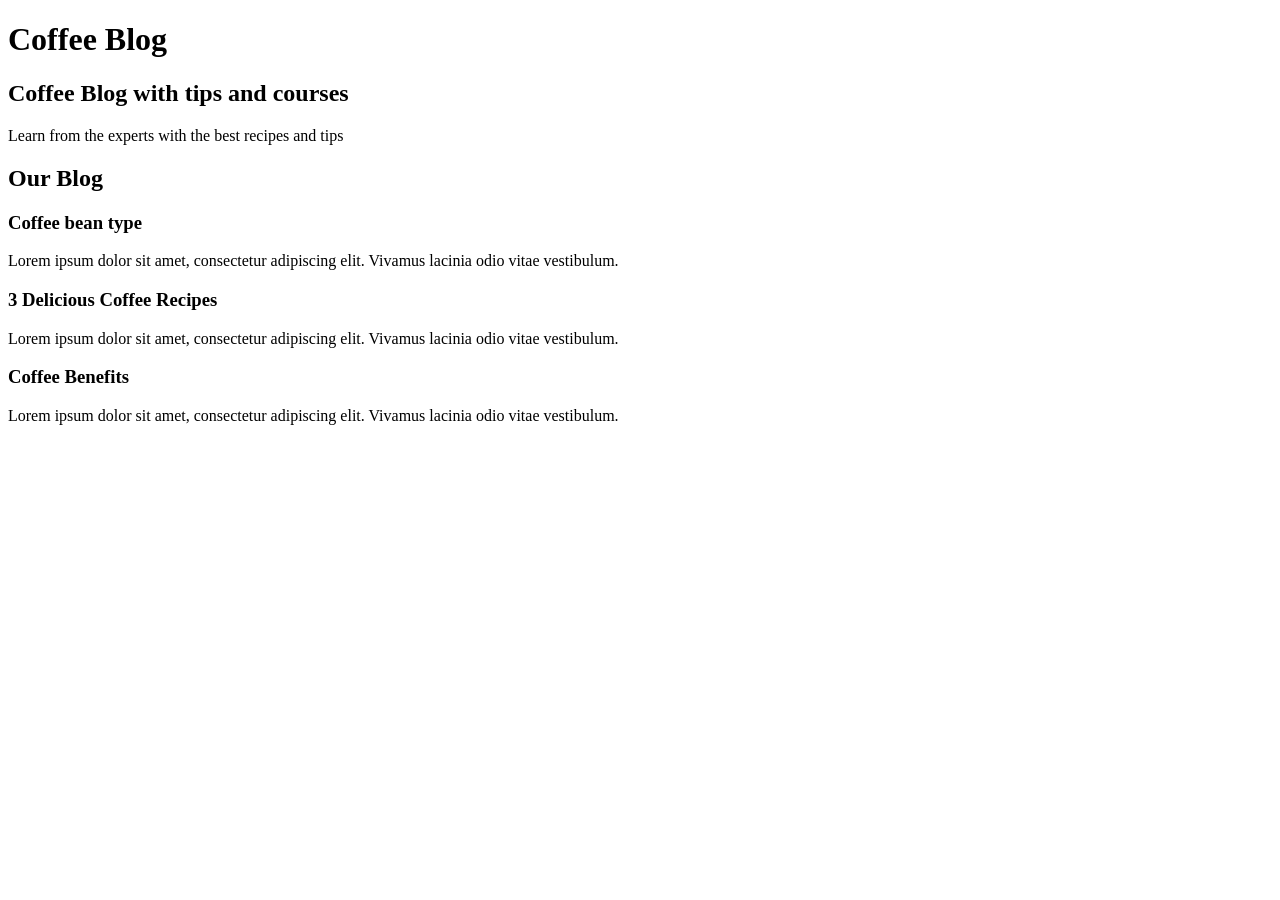
==== CoffeeBlog/index.html @ 6f990809 "Add files via upload" ====
<!DOCTYPE html>
<html lang="en">
<head>
    <meta charset="UTF-8">
    <meta name="viewport" content="width=device-width, initial-scale=1.0">
    <title>Document</title>
</head>
<body>
      <header>
          <h1>Coffee Blog</h1>
          <h2>Coffee Blog with tips and courses</h2>
          <p>Learn from the experts with the best recipes and tips</p>
      </header>
      <main> 
        <h2>Our Blog</h2>

        <div>
            <h3>Coffee bean type</h3>
            <p>Lorem ipsum dolor sit amet, consectetur adipiscing elit. Vivamus lacinia odio vitae vestibulum. </p> 
        </div>
        <div>
            <h3>3 Delicious Coffee Recipes</H3>
                
                <p>Lorem ipsum dolor sit amet, consectetur adipiscing elit. Vivamus lacinia odio vitae vestibulum. </p> 
        </div>
        <div>
            <h3>Coffee Benefits</h3>
            <p>Lorem ipsum dolor sit amet, consectetur adipiscing elit. Vivamus lacinia odio vitae vestibulum. </p>
        </div>
        
        
      </main>
</body>
</html>
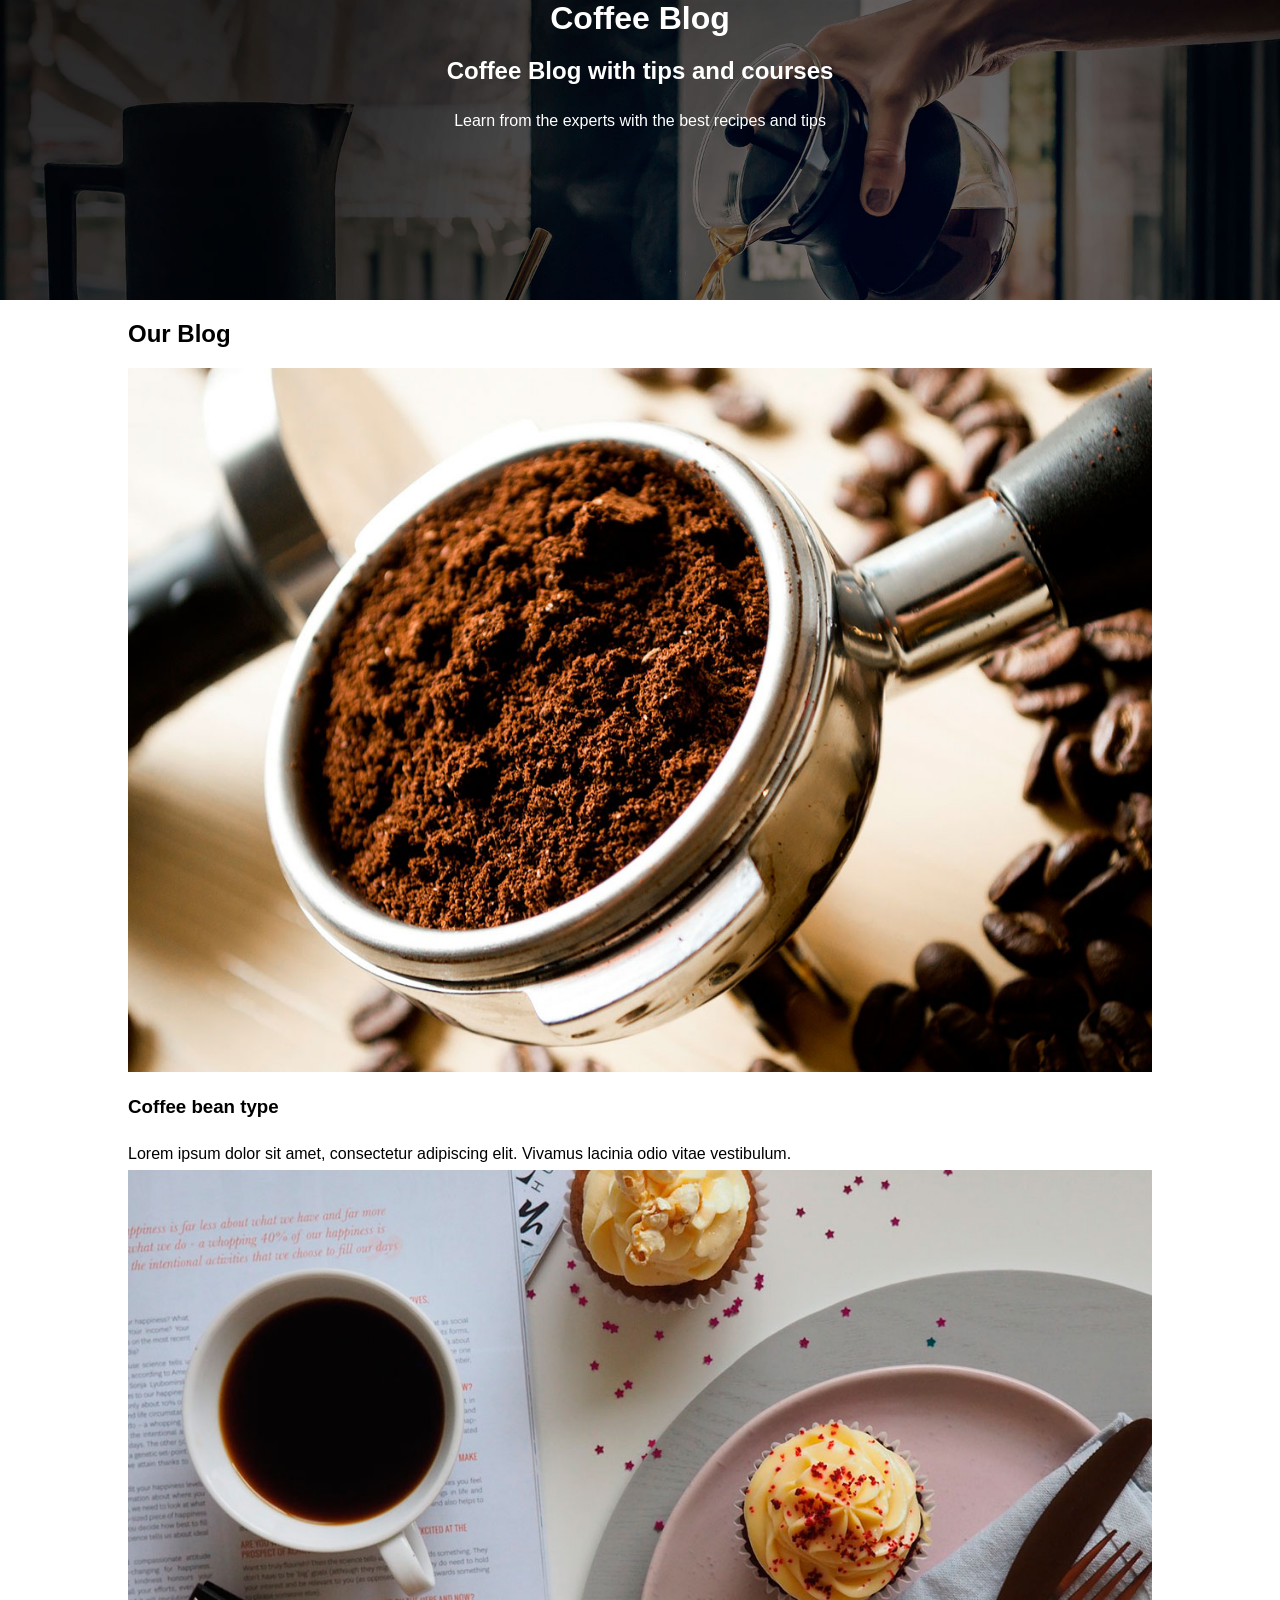
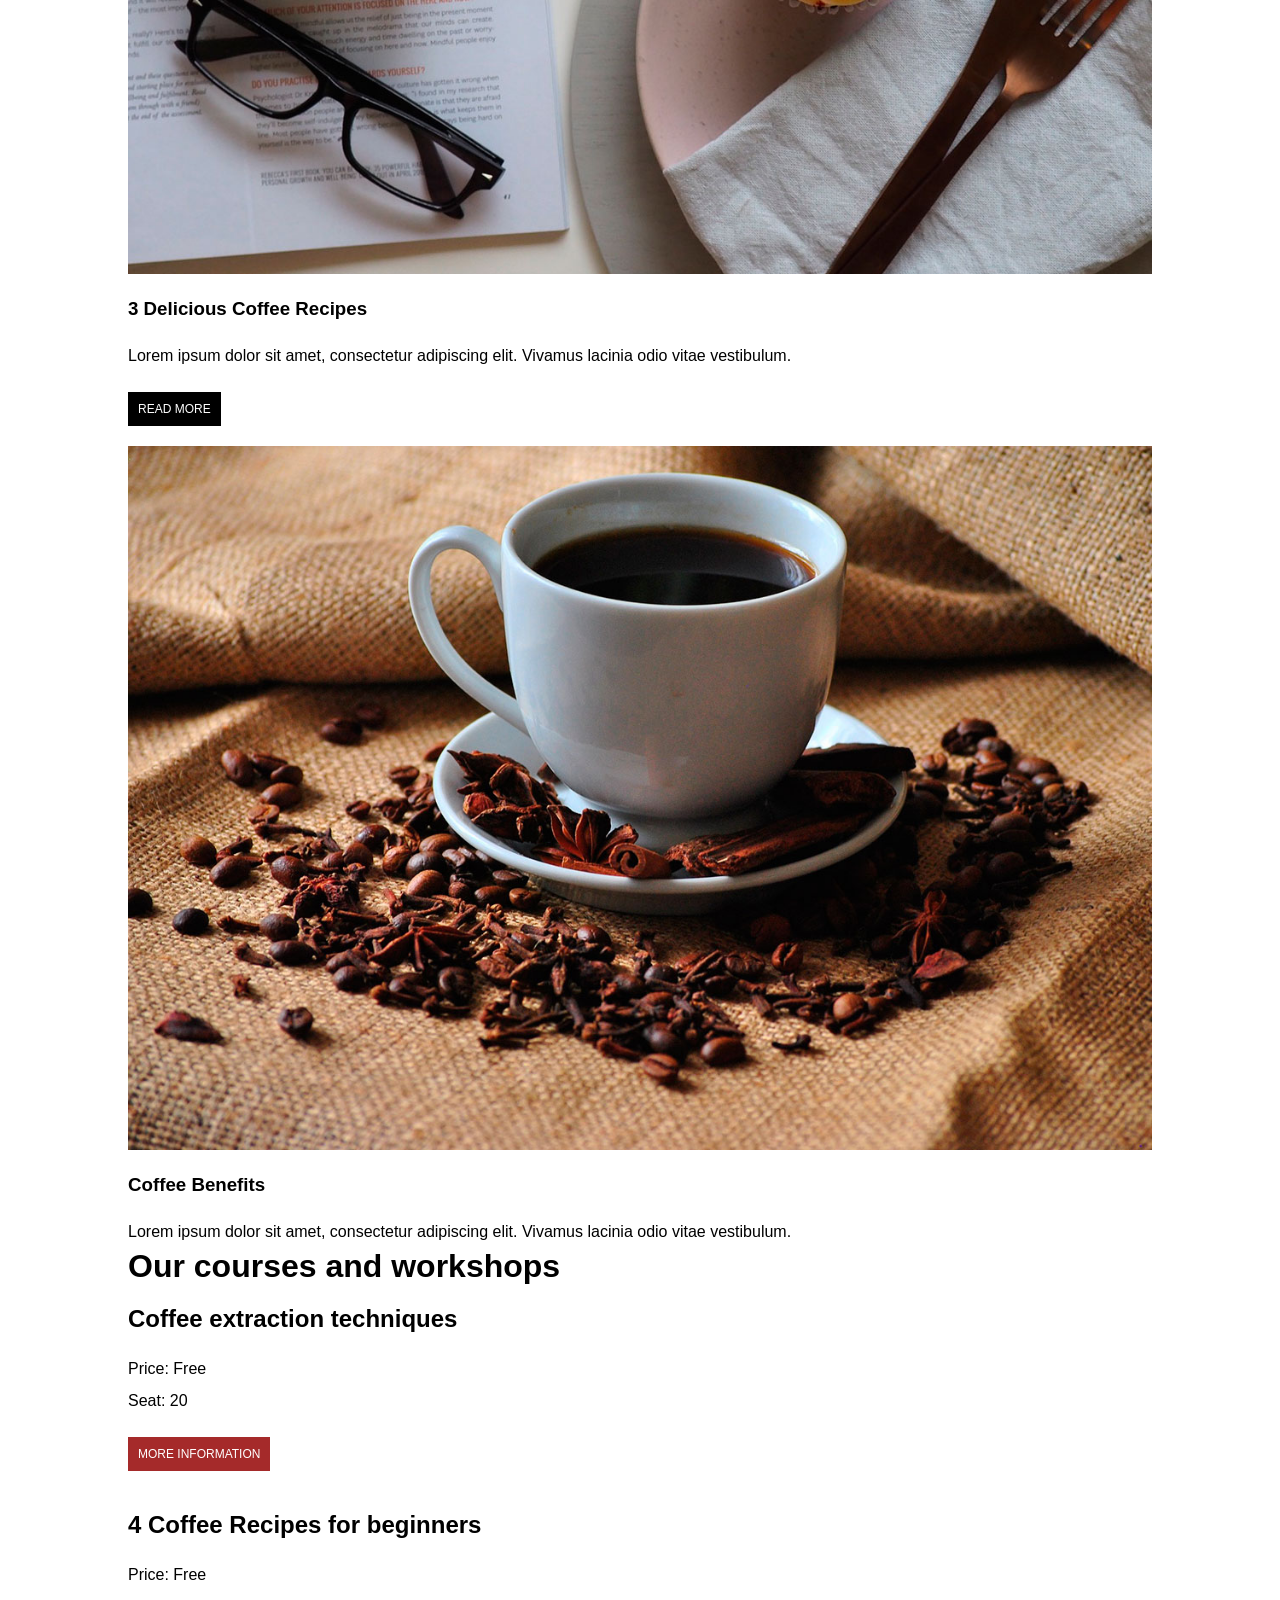
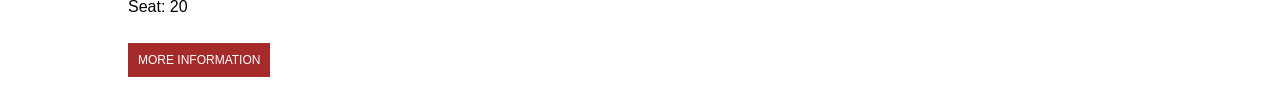
==== commit 75b53aae: "Add files via upload" ====
--- a/CoffeeBlog/index.html
+++ b/CoffeeBlog/index.html
@@ -4,31 +4,49 @@
     <meta charset="UTF-8">
     <meta name="viewport" content="width=device-width, initial-scale=1.0">
     <title>Document</title>
+    <link rel="stylesheet" href="mystyle.css">
 </head>
 <body>
-      <header>
+      <header class="main-header">
           <h1>Coffee Blog</h1>
           <h2>Coffee Blog with tips and courses</h2>
           <p>Learn from the experts with the best recipes and tips</p>
       </header>
-      <main> 
+      <main class="container"> 
         <h2>Our Blog</h2>
 
         <div>
+            <img src="./img/blog1.jpg" alt="coffee">
             <h3>Coffee bean type</h3>
             <p>Lorem ipsum dolor sit amet, consectetur adipiscing elit. Vivamus lacinia odio vitae vestibulum. </p> 
         </div>
         <div>
+            <img src="./img/blog2.jpg" alt="coffee">
             <h3>3 Delicious Coffee Recipes</H3>
                 
                 <p>Lorem ipsum dolor sit amet, consectetur adipiscing elit. Vivamus lacinia odio vitae vestibulum. </p> 
+            <a href="#" class="btn-more">Read more</a>
         </div>
         <div>
+            <img src="./img/blog3.jpg" alt="coffee">
             <h3>Coffee Benefits</h3>
             <p>Lorem ipsum dolor sit amet, consectetur adipiscing elit. Vivamus lacinia odio vitae vestibulum. </p>
         </div>
-        
-        
+        <div>
+            <h1> Our courses and workshops</h1>
+            <h2>Coffee extraction techniques</h2>
+            <p>Price: Free</p>
+               <P> Seat: 20                             </p>
+            <a href="#" class="btn-moreinfo">MORE INFORMATION</a>
+        </div>
+        <div>
+            <h2>4 Coffee Recipes for beginners</h2>
+            <p>Price: Free</p>
+               <P> Seat: 20                             </p>
+            <a href="#" class="btn-moreinfo">MORE INFORMATION</a>
+        </div>
+        <div>
+            
       </main>
 </body>
 </html>
--- a/CoffeeBlog/mystyle.css
+++ b/CoffeeBlog/mystyle.css
@@ -0,0 +1,57 @@
+/*global*/
+*{
+     margin:0;
+     padding:0;
+}
+body {
+    font-family: Arial, sans-serif;
+}
+p{
+    line-height: 2;
+}
+   h2,h3{
+        margin-top: 20px;
+        margin-bottom: 20px;
+    }
+    img{
+        max-width: 100%;
+    }
+    /*utilities*/
+    .container{
+        width: 80%;
+        margin-left:auto;
+        margin-right:auto
+    }
+    .btn-more{
+        display:inline-block;
+        background-color: black;
+        color:white;
+        text-decoration:none;
+        margin-bottom: 20px;
+        margin-top: 20px;
+        text-transform: uppercase;
+        font-size:12px;
+        padding: 10px;
+           }
+/*header*/
+.main-header{
+ 
+  background-image:url(./img/banner.jpg); 
+  background-size: cover;
+  height:300px;
+  color:white;
+    text-align:center;
+
+}
+/*MOREINFORMATION BUTTON*/
+.btn-moreinfo{
+    display:inline-block;
+    background-color: brown;
+    color:white;
+    text-decoration:none;
+    margin-bottom: 20px;
+    margin-top: 20px;
+    text-transform: uppercase;
+    font-size:12px;
+    padding: 10px;
+       }
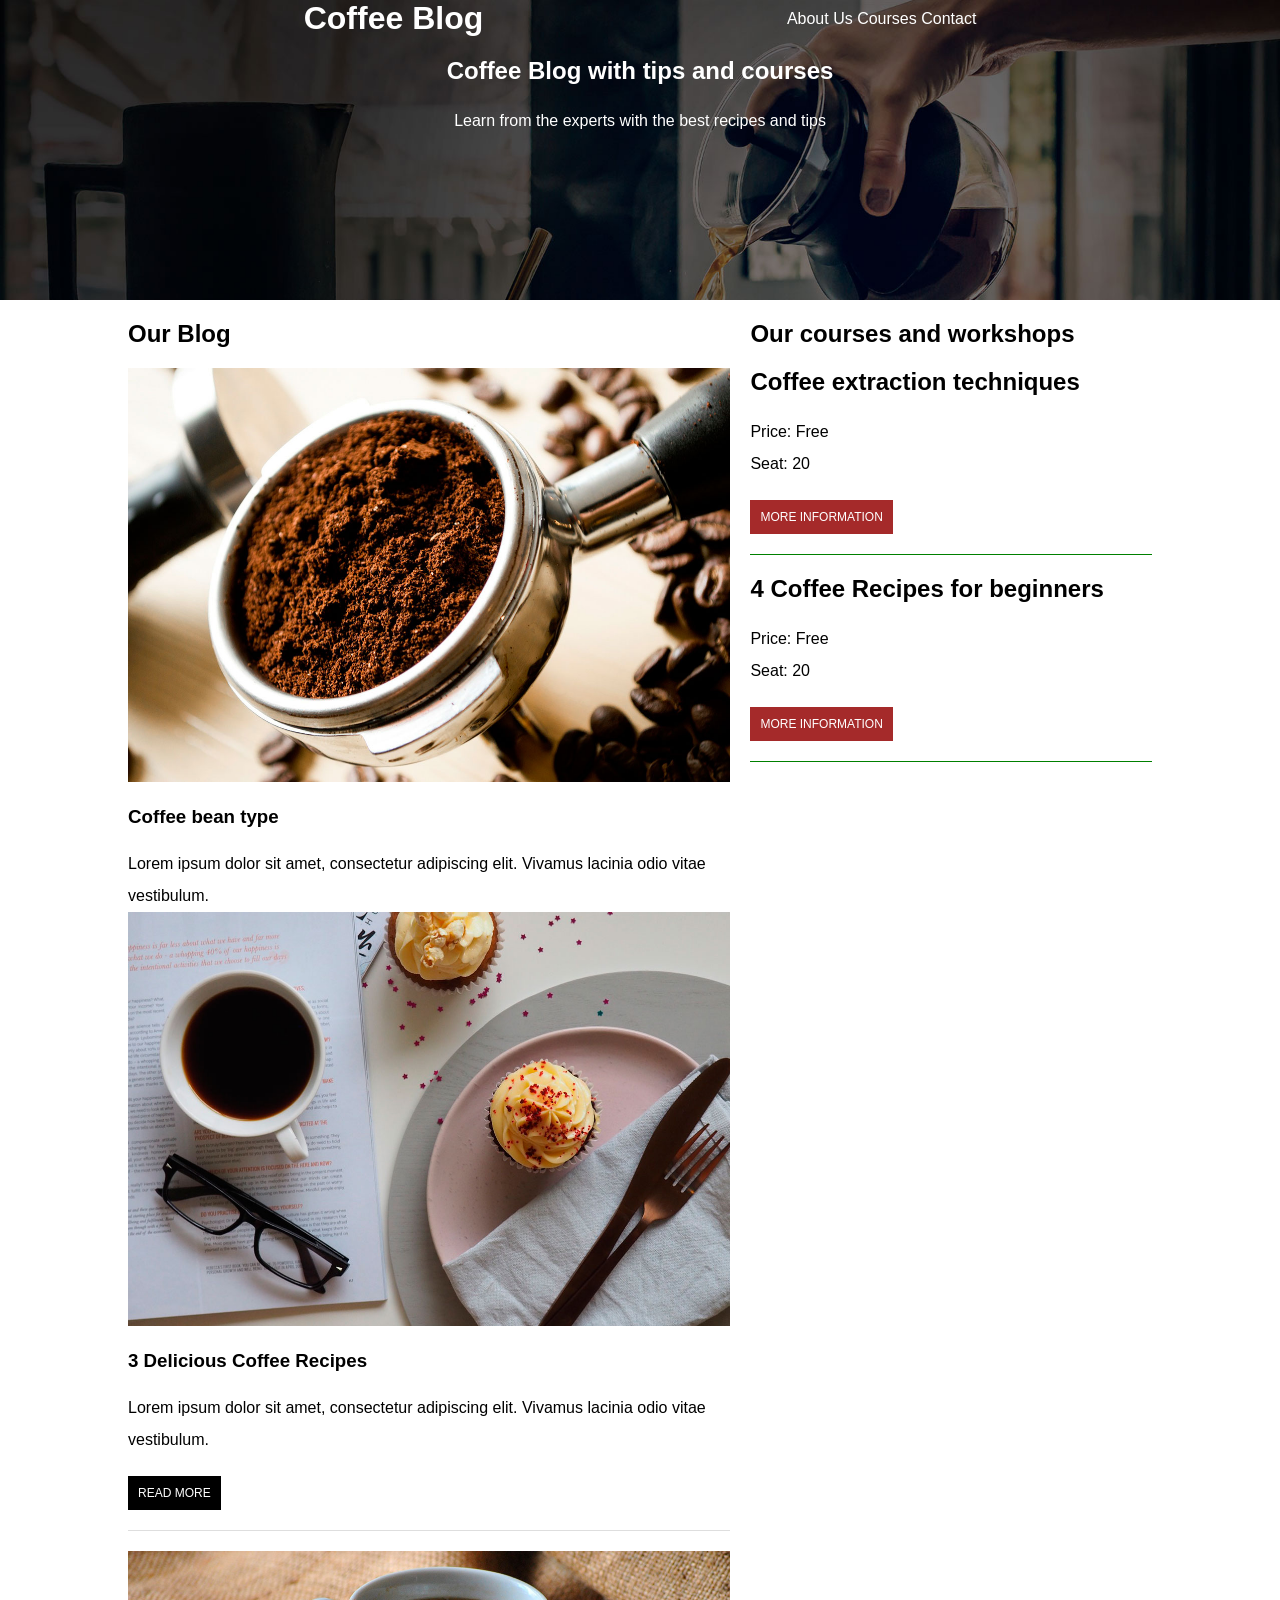
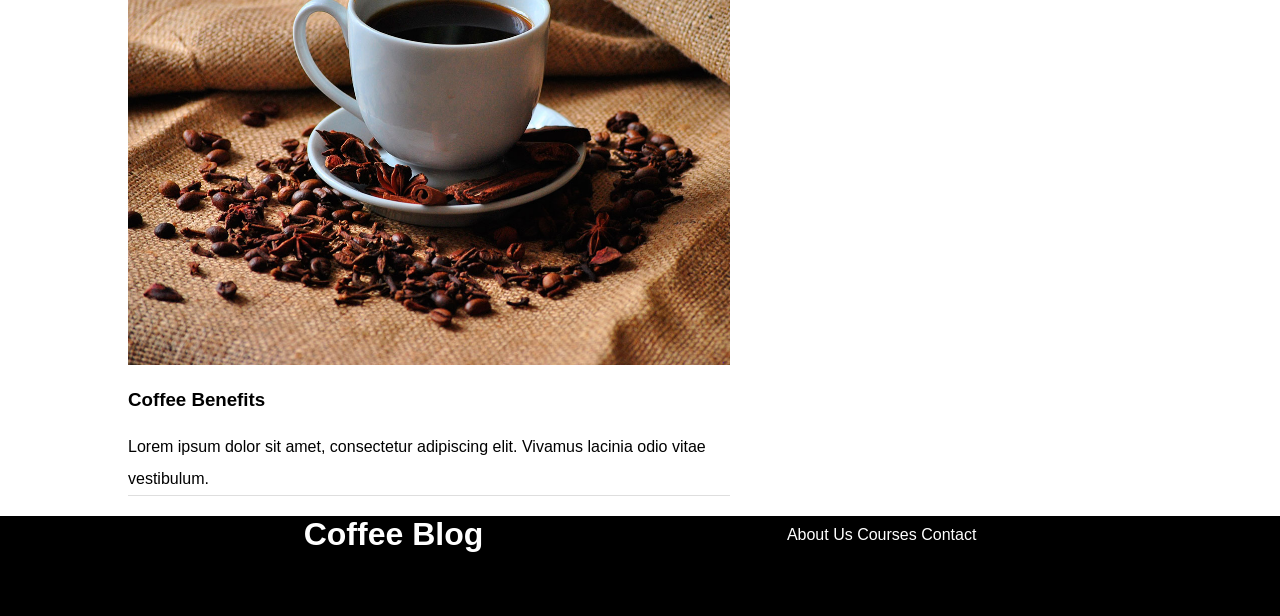
==== commit 810691b7: "Add files via upload final" ====
--- a/CoffeeBlog/index.html
+++ b/CoffeeBlog/index.html
@@ -8,45 +8,66 @@
 </head>
 <body>
       <header class="main-header">
-          <h1>Coffee Blog</h1>
+        <div class="navigation-bar">
+             <a href="./index.html"> 
+          <h1>Coffee Blog</h1></a>
+        <nav class="menu">
+            <a href="./about.html">About Us</a>
+            <a href="./courses.html">Courses</a>
+            <a href="./contact.html">Contact</a>
+        </nav>
+        </div>
+        <div>
           <h2>Coffee Blog with tips and courses</h2>
           <p>Learn from the experts with the best recipes and tips</p>
       </header>
-      <main class="container"> 
-        <h2>Our Blog</h2>
+      <main class="container main-flex"> 
+       <section class="blog-container">
+          <h2>Our Blog</h2>
 
-        <div>
-            <img src="./img/blog1.jpg" alt="coffee">
+             <img src="./img/blog1.jpg" alt="coffee">
             <h3>Coffee bean type</h3>
             <p>Lorem ipsum dolor sit amet, consectetur adipiscing elit. Vivamus lacinia odio vitae vestibulum. </p> 
         </div>
-        <div>
+       <div class="blog-item">
             <img src="./img/blog2.jpg" alt="coffee">
             <h3>3 Delicious Coffee Recipes</H3>
                 
                 <p>Lorem ipsum dolor sit amet, consectetur adipiscing elit. Vivamus lacinia odio vitae vestibulum. </p> 
-            <a href="#" class="btn-more">Read more</a>
+            <a href="#" class="btn btn-black">Read more</a>
+    
         </div>
-        <div>
+               <div class="blog-item">
             <img src="./img/blog3.jpg" alt="coffee">
             <h3>Coffee Benefits</h3>
             <p>Lorem ipsum dolor sit amet, consectetur adipiscing elit. Vivamus lacinia odio vitae vestibulum. </p>
         </div>
-        <div>
-            <h1> Our courses and workshops</h1>
-            <h2>Coffee extraction techniques</h2>
+        </section>
+        <section class="courses-container">
+                    <h2> Our courses and workshops</h2> 
+           <div class="courses-item"> <h2>Coffee extraction techniques</h2>
             <p>Price: Free</p>
                <P> Seat: 20                             </p>
-            <a href="#" class="btn-moreinfo">MORE INFORMATION</a>
+            <a href="#" class="btn btn-brown">MORE INFORMATION</a>
         </div>
-        <div>
+            <div class="courses-item">
             <h2>4 Coffee Recipes for beginners</h2>
             <p>Price: Free</p>
                <P> Seat: 20                             </p>
-            <a href="#" class="btn-moreinfo">MORE INFORMATION</a>
+            <a href="#" class="btn btn-brown">MORE INFORMATION</a>
         </div>
+       </section>
         <div>
-            
       </main>
+      <footer class="main-footer">
+        <div class="navigation-bar">
+         <h1>Coffee Blog</h1>
+
+        <nav class="menu">
+            <a href="./about.html">About Us</a>
+            <a href="./courses.html">Courses</a>
+            <a href="./contact.html">Contact</a>
+</div>
+      </footer>
 </body>
 </html>
--- a/CoffeeBlog/mystyle.css
+++ b/CoffeeBlog/mystyle.css
@@ -15,6 +15,10 @@
     }
     img{
         max-width: 100%;
+    }
+    a{
+        text-decoration: none;
+        color: white;
     }
     /*utilities*/
     .container{
@@ -22,9 +26,9 @@
         margin-left:auto;
         margin-right:auto
     }
-    .btn-more{
+    .btn{
         display:inline-block;
-        background-color: black;
+      
         color:white;
         text-decoration:none;
         margin-bottom: 20px;
@@ -32,7 +36,16 @@
         text-transform: uppercase;
         font-size:12px;
         padding: 10px;
+    }
+    .btn-black{
+     
+        background-color: black;
+      
            }
+    .btn-brown{
+        background-color: brown;
+        
+    }
 /*header*/
 .main-header{
  
@@ -40,7 +53,7 @@
   background-size: cover;
   height:300px;
   color:white;
-    text-align:center;
+  text-align:center;
 
 }
 /*MOREINFORMATION BUTTON*/
@@ -54,4 +67,220 @@
     text-transform: uppercase;
     font-size:12px;
     padding: 10px;
-       }+       }
+.navigation-bar{
+        display:flex;
+        flex-direction: row;
+        justify-content: space-evenly;
+        align-items: center;
+       }
+.menu a{
+        margin: right 20px;
+    }
+.menu a:hover{
+        color: brown;
+    }
+.main-flex{
+    display: flex;
+    flex-direction: row;
+    justify-content: center;
+       
+}
+.blog-container{
+   width:60%;
+   margin-right: 20px;
+}
+.courses-container{
+    width: 40%;
+}
+.main-footer{
+   
+       background-color: black;
+       color: white;
+        background-size: cover;
+  height:100px;
+  color:white;
+    text-align:center;
+}
+.blog-container{
+   width:60%;
+   margin-right: 20px;
+}
+.courses-container{
+    width: 40%;
+}
+.blog-item{
+    border-bottom:1px solid #dedede;
+    margin-bottom: 20px;
+}
+.courses-item{
+border-bottom:1px solid green;
+margin-bottom: 20px;
+}
+.about-container{
+    text-align: center;
+  
+}
+.about-flex{
+    display: flex;
+    gap:10px;
+    flex-direction: row;
+justify-content: space-evenly;
+
+}
+ .flex-container-row-evenly{
+    display: flex;
+    gap:5px;
+    flex-direction:row;
+    justify-content:space-evenly;
+ }
+
+/*contact*/
+.contact-container{
+    width: 60%;
+    margin-left: auto;
+    margin-right: auto;
+    padding: 200px;
+    background-color:white;
+    border-radius: 100px;
+}
+.contact-header{
+   background-color: black;
+   color:white;
+   
+} 
+.form-container{
+   display:flex;
+   flex-direction: column;
+}
+.form-img{
+    
+}
+.form-inputs{
+    margin-top:50px;
+    padding:20px;
+    background-color: white;
+
+
+}
+
+.input-control{
+    display: flex;
+  /* flex-direction: column; */
+    margin: 20px;
+   
+}
+.input-control label{
+
+    width: 200px;
+}
+.input-control input,
+
+.input-control textarea{
+    width: 80%;
+    padding: 5px;
+    border: 1px solid black;
+    border-radius: 5px;
+}
+.fa {
+  padding: 20px;
+  font-size: 30px;
+  width: 50px;
+  text-align: center;
+  text-decoration: none;
+  margin: 5px 2px;
+}
+
+.fa:hover {
+    opacity: 0.7;
+}
+
+.fa-facebook {
+  background: #3B5998;
+  color: white;
+}
+
+.fa-twitter {
+  background: #55ACEE;
+  color: white;
+}
+
+.fa-google {
+  background: #dd4b39;
+  color: white;
+}
+
+.fa-linkedin {
+  background: #007bb5;
+  color: white;
+}
+
+.fa-youtube {
+  background: #bb0000;
+  color: white;
+}
+
+.fa-instagram {
+  background: #125688;
+  color: white;
+}
+.fa-phone{
+  background:tan;
+  color: black;
+}
+.fa-envelope {
+  background: #777;
+  color: white;
+}
+.fa-location {
+  background: #4CAF50;
+  color: white;
+}
+label {
+  font-weight: bold;
+}
+button{
+  background-color: black;
+  color: white;
+  padding: 10px;
+  border: none;
+  border-radius: 5px;
+  cursor: pointer;
+}
+.card-container {
+  display: grid;
+  grid-template-columns: repeat(3, 1fr); /* Creates 3 equal-width columns */
+  gap: 20px; /* Spacing between cards */
+  max-width: 1200px; /* Optional: Limit container width */
+  margin: 0 auto; /* Optional: Center the container */
+}
+
+.card {
+  background-color: #ffffff;
+  border-radius: 8px;
+  box-shadow: 0 4px 8px rgba(0, 0, 0, 0.1);
+  padding: 20px;
+  text-align: center;
+}
+
+.card h3 {
+  margin-bottom: 10px;
+  color: #333;
+}
+
+.card p {
+  color: #666;
+}
+
+/* Responsive adjustments for smaller screens */
+@media (max-width: 768px) {
+  .card-container {
+    grid-template-columns: repeat(2, 1fr); /* 2 columns on medium screens */
+  }
+}
+
+@media (max-width: 480px) {
+  .card-container {
+    grid-template-columns: 1fr; /* 1 column on small screens */
+  }
+}
